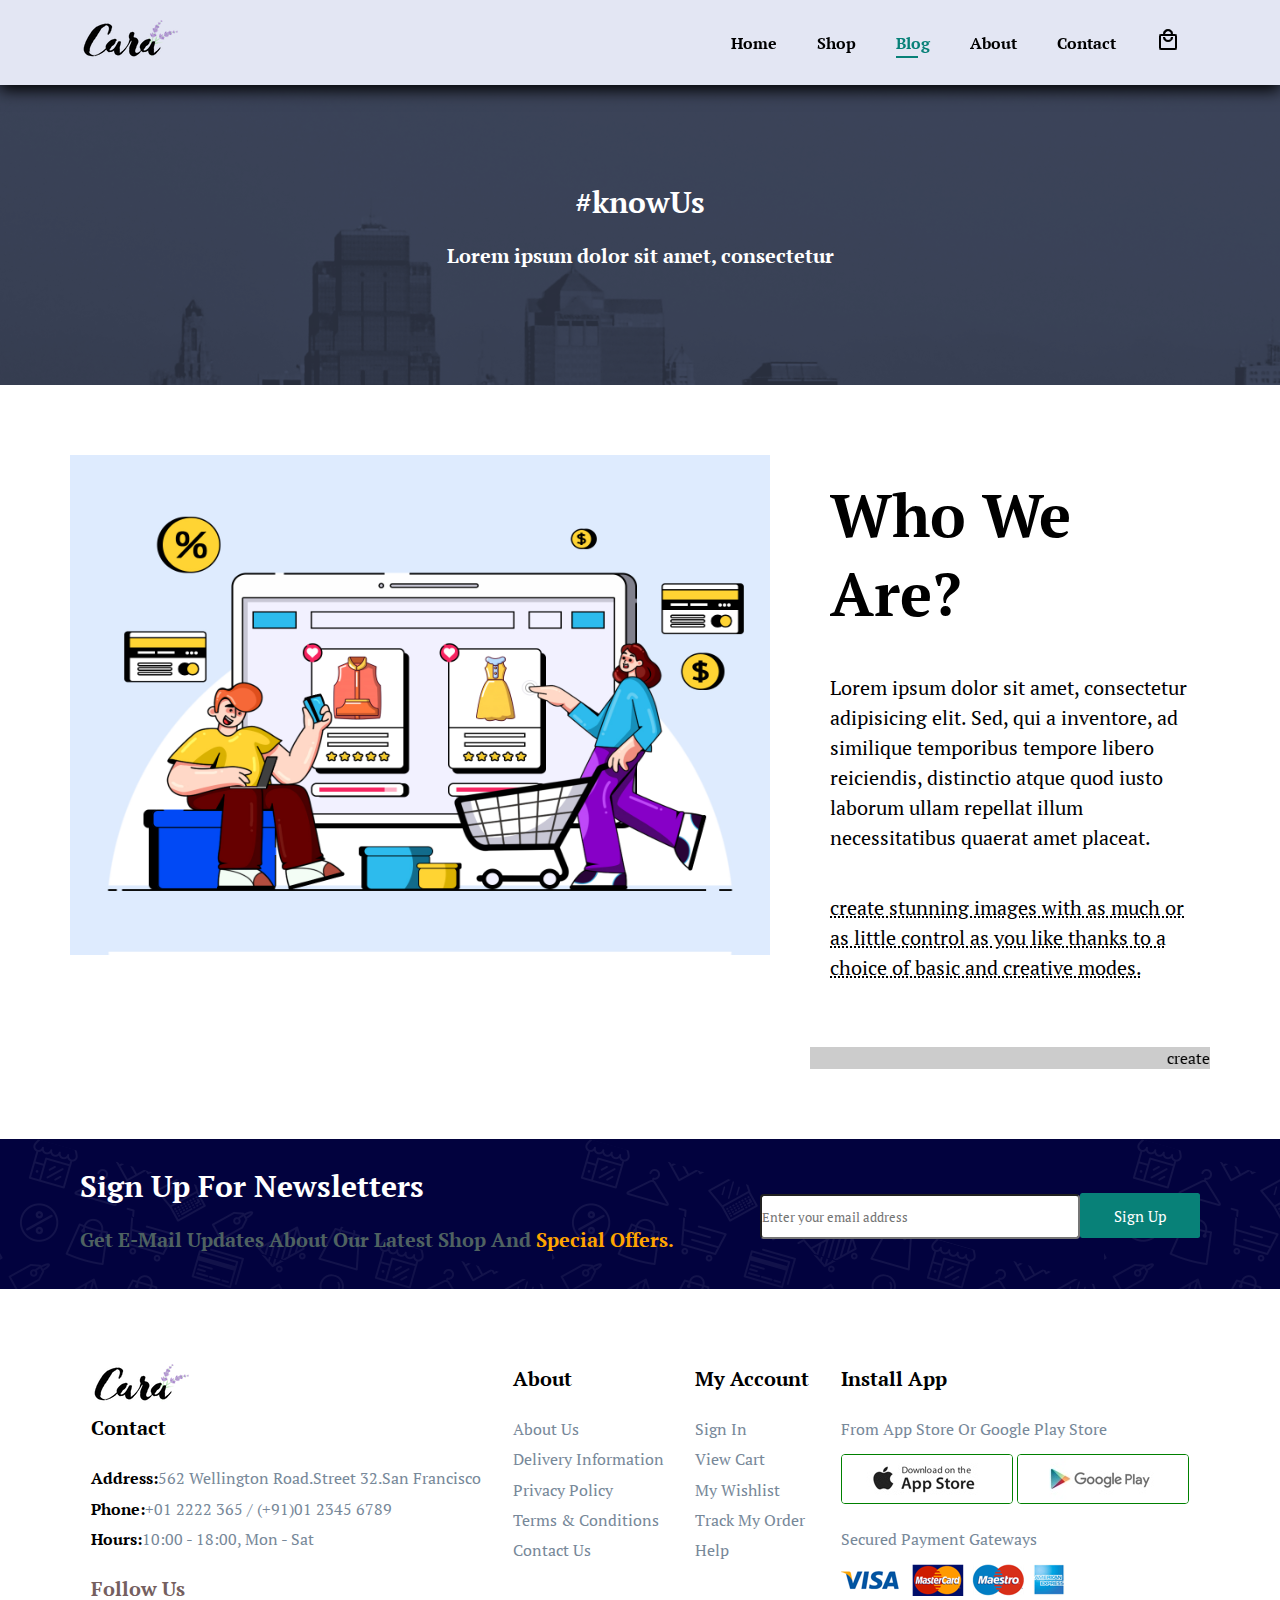
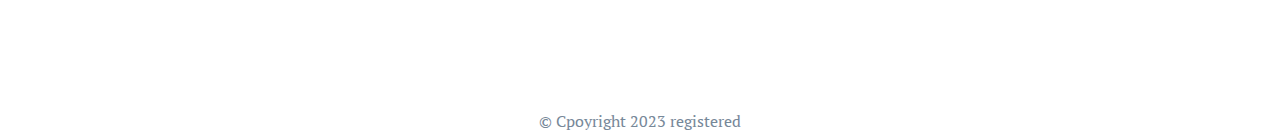
==== about.html @ 51638f8a "About page" ====
<!DOCTYPE html>
<html lang="en">
  <head>
    <meta charset="UTF-8" />
    <meta name="viewport" content="width=device-width, initial-scale=1.0" />
    <title>Shopify app</title>
  </head>
  <link rel="stylesheet" href="style.css" />
  <link
    rel="stylesheet"
    href="https://fonts.googleapis.com/css2?family=Material+Symbols+Outlined:opsz,wght,FILL,GRAD@20..48,100..700,0..1,-50..200"
  />
  <link
    rel="stylesheet"
    href="https://cdnjs.cloudflare.com/ajax/libs/font-awesome/6.5.1/css/all.min.css"
    integrity="sha512-DTOQO9RWCH3ppGqcWaEA1BIZOC6xxalwEsw9c2QQeAIftl+Vegovlnee1c9QX4TctnWMn13TZye+giMm8e2LwA=="
    crossorigin="anonymous"
    referrerpolicy="no-referrer"
  />
  <body class="">
    <section id="header">
      <a href="#"><img src="img/logo.png" alt="" class="logo" /></a>
      <div>
        <ul id="navbar">
          <li><a href="index.html">Home</a></li>
          <li><a href="shop.html">Shop</a></li>
          <li><a class="active" href="blog.html">Blog</a></li>
          <li><a href="about.html">About</a></li>
          <li><a href="contact.html">Contact</a></li>
          <li>
            <img
              src="img/local_mall_FILL0_wght400_GRAD0_opsz24.png"
              alt=""
              class="bag"
            />
          </li>
        </ul>
      </div>
      <div class="cartTab">
        <h1>Shopping Cart</h1>
        <div class="listCart">
          <div class="item">
            <div class="image">
              <img src="img/products/f1.jpg" alt="" />
            </div>
            <div class="name">Name</div>
            <div class="totalPrice">$200</div>
            <div class="quantity">
              <span class="minus"><</span>
              <span>1</span>
              <span class="plus">></span>
            </div>
          </div>
        </div>
        <div class="btn">
          <button class="close">close</button>
          <button class="checkOut">check out</button>
        </div>
      </div>
    </section>

    <section id="about-banner-1">
      <h3 id="about-banner-heading">#knowUs</h3>
      <h4 id="about-banner-tagline">Lorem ipsum dolor sit amet, consectetur</h4>
    </section>

    <section id="about-center">
        <div id="left-center">
            <img src="img/about/a6.jpg" alt="">
        </div>
        <div id="right-center">
            <h1>who we are?</h1>
            <span>Lorem ipsum dolor sit amet, consectetur adipisicing elit. Sed, qui a inventore, ad similique temporibus tempore libero reiciendis, distinctio atque quod iusto laborum ullam repellat illum necessitatibus quaerat amet placeat.</span>
            <abbr title="">create stunning images with as much or as little control as you like thanks to a choice of basic and creative modes.</abbr>

            <br><br>

            <marquee bgcolor="#ccc" loop="-1" scrollamount="5" width="100%">create stunning images with as much or as little control as you like thanks to a choice of basic and creative modes.</marquee>  
        </div>
    </section>

    <section id="newsletter">
      <h3>sign up for newsletters</h3>
      <h4>
        get e-mail updates about our latest shop and
        <span>special offers.</span>
      </h4>
      <form action="#" class="email">
        <input
          type="text"
          placeholder="Enter your email address"
          name="search"
        /><button class="signup">sign up</button>
      </form>
    </section>

    <section id="more-information">
      <div id="section-1">
        <img src="img/logo.png" alt="" class="logo" />
        <h3 class="contact">contact</h3>
        <div class="more-info1">
          <p>
            <span>address:</span>562 Wellington Road.Street 32.San Francisco
          </p>
          <p><span>Phone:</span>+01 2222 365 / (+91)01 2345 6789</p>
          <p><span>Hours:</span>10:00 - 18:00, Mon - Sat</p>
        </div>
        <h4>follow us</h4>
        <i class="fa-brands fa-facebook"></i>
        <i class="fa-brands fa-x-twitter"></i>
        <i class="fa-brands fa-instagram"></i>
        <i class="fa-brands fa-pinterest"></i>
        <i class="fa-brands fa-youtube"></i>
      </div>
      <div id="section-2">
        <h3 class="about">About</h3>
        <p>about us</p>
        <p>delivery information</p>
        <p>privacy policy</p>
        <p>terms & conditions</p>
        <p>contact us</p>
      </div>
      <div id="section-3">
        <h3 class="my-account">my account</h3>
        <p>sign in</p>
        <p>view cart</p>
        <p>my wishlist</p>
        <p>track my order</p>
        <p>help</p>
      </div>
      <div id="section-4">
        <h3 class="install-app">install app</h3>
        <p>from app store or google play store</p>
        <img src="img/pay/app.jpg" alt="" class="app-store" />
        <img src="img/pay/play.jpg" alt="" class="google-store" />
        <p>secured payment gateways</p>
        <img src="img/pay/pay.png" alt="" class="payments" />
      </div>
    </section>

    <section id="footer">
      <p>© Cpoyright 2023 registered</p>
    </section>
  </body>
  <script src="script.js"></script>
</html>
---- style.css ----
@import url('https://fonts.googleapis.com/css2?family=PT+Serif:ital@1&display=swap');

* {
    margin:0;
    padding:0;
    box-sizing:border-box;
    font-family: 'PT Serif', serif;
}

#header {
    display:flex;
    align-items:Center;
    justify-content:space-between;
    padding:20px 80px;
    background:#E3E6F3;
    box-shadow:0 5px 15px rgba(0,0,0,1);
    z-index:999;
    position:sticky;
    top:0;
    left:0;
}

#navbar {
    display:flex;
    align-items:center;
    justify-content:center;
}

#navbar li {
    list-style:none;
    padding:0px 20px;
    position:relative;
    cursor:pointer;
}

#navbar li a {
    text-decoration:none;
    font-size:16px;
    font-weight:600;
    color:black;
    transition:0.3s ease;
}

#navbar li a:hover,
#navbar li a.active {
    /* text-decoration:underline; */
    color:#088178;
}

/* #navbar li a:hover::after, */
#navbar li a.active::after,
#navbar li a:hover::after {
    content:"";
    width:30%;
    height:2px;
    background:#088178;
    bottom:-4px;
    left:20px;
    position:absolute;
}

h1 {
    color:#088178;
    font-size:70px;
    font-weight:bold;
    text-transform:uppercase;
}

h2 {
    font-size:70px;
    font-weight:bold;
}

h3 {
    font-size:30px;
}

h4 {
    color:rgb(117, 95, 95);
    font-size:20px;
}

#hero {
    background-image:url("img/hero4.png");
    background-size:cover;
    width:100%;
    height:90vh;
    position:top 25% right 0;
    padding:0 80px;
    display:flex;
    align-items:flex-start;
    justify-content:center;
    flex-direction:column;

}

#hero-btn {
    background-image:url("img/button.png");
    background-size:cover;
    background-color:transparent;
    border:none;
    height:50px;
    width:230px;
    /* cursor:pointer; */
    color:#088178;
}

#hero-btn:hover {
    cursor:pointer;
    font-weight:bold;
}

#feature {
    display:flex;
    align-items:center;
    justify-content:space-around;
}

#feature .fe-box {
    width:180px;
    padding:25px 15px;
    text-align:center;
    border:2px solid #cce7d0;
    box-shadow:10px 10px 54px rgba(70,62,221,0.1);
    margin:25px 25px;
}


#feature .fe-box p {
    padding:9px 8px 6px 8px;
    line-height:1;
    border-radius:4px;
    color:#088178;
    background-color:rgb(254, 182, 194);
}

#feature .fe-box:hover {
    box-shadow: 20px 20px 34px rgba(0,0,0,0.3);
}

#feature .fe-box img {
    width:100%;
    margin-bottom:10px;
}

.fe-pro, .sum-coll {
    text-align:center;
}

.pro-container img {
    height:240px;
    width:240px;
    border-radius:8px;
    /* margin-top:20px; */
}

.pro-container {
    height:400px;
    width:300px;
    border:2px solid black;
    display:flex;
    flex-direction:column;
    align-items:center;
    justify-content:center;
    background-color: #088178;
    border-radius:20px;
    margin:20px;
    position:relative;
}

.des {
    display:flex;
    flex-direction:column;
    margin-right:50px;
}
.des span{
    color:lightslategrey;
    padding:3px;
}

.des p {
    font-weight:bold;
    padding:3px;
}

.des .star i {
    font-size:20px;
    color:rgb(243, 181, 25);
    padding:3px;
}

.star {
    display:flex;
    align-items:flex-start;    
}

#featuredproducts .cart {
    background-color: aqua;
    height:40px;
    width:40px;
    border-radius:25px;
    position:relative;
    left:195px;
    bottom:50px;
}

#featuredproducts .cart img{
    width:20px;
    height:20px;
    color:#088178;
    position:absolute;
    left:10px;
    top:10px;
}

.container {
    display:flex;
    justify-content:space-around;
    flex-wrap:wrap;
}

#banner {
    background-image: url(img/banner/b2.jpg);
    color:white;
    display:flex;
    flex-direction:column;
    align-items:center;
    justify-content:center;
    height:250px;
    margin: 20px 0px;
    font-size: 50px;
}

#banner h4 {
    color:white;
    font-size:50px;
}

#banner span {
    color:Red;
}

#explore-more {
    height:55px;
    width:200px;
    margin:10px;
    border-radius:10px;
}

#explore-more:hover {
    border-radius:10px;
    background-color:#088178;
    cursor:pointer;
    text-decoration:underline;
    font-weight:bold;
    color:white;
}

#sm-banner {
    display:flex;
    flex-direction:row;
    align-items:center;
    justify-content:space-around;
    margin:50px 0px;
    width:1500px;
    /* border:2px solid red; */
}

.banner-box {
    background-image:url(img/banner/b17.jpg);
    height:350px;
    width:600px;
    display:flex;
    flex-direction:column;
    align-items:flex-start;
    justify-content:center;
    color:white;
    background-size: cover;
    background-position:center;
}

.banner-box2 {
    background-image:url(img/banner/b10.jpg);
}

.banner-box h4 {
    color:white;
    margin:5px 20px;
    /* border:2px solid red; */
}

.banner-box p {
    font-size:40px;
    font-weight:bold;
    margin:0px 20px;
    /* border:2px solid red; */
}

.banner-box span {
    margin:10px 20px;
}

.banner-box .white {
    height:50px;
    width:150px;
    margin:5px 20px;
    color:white;
    background-color:transparent;
    border:1px solid white;
    font-weight:bold;
    font-size:20px;
}

#sm-banner .banner-box:hover button {
    background:#088178;
    border:1px solid #088178;
    cursor:pointer;
}

#new-banner {
    display:flex;
    flex-direction:row;
    align-items:center;
    justify-content:center;
    width:1500px;
    margin-bottom:50px;
}

#new-banner h2 {
    color:white;
    text-transform:uppercase;
    font-size:30px;
    font-weight:bold;
    margin-left:20px;
}

#new-banner h3 {
    color:red;
    text-transform:capitalize;
    font-size:20px;
    margin-left:20px;
}

.banner-1 {
    background-image: url(img/banner/b7.jpg);
    margin:0px 26px;
    background-size: cover;
    background-position:center;
    height:250px;
    width:400px;
    display:flex;
    flex-direction:column;
    align-items:flex-start;
    justify-content:center;
}

.banner-2 {
    background-image:url(img/banner/b4.jpg);
    margin:0px 26px;
    background-size: cover;
    background-position:center;
    height:250px;
    width:450px;
    display:flex;
    flex-direction:column;
    align-items:flex-start;
    justify-content:center;
}
.banner-3 {
    background-image:url(img/banner/b18.jpg);
    margin:0px 26px;
    background-size: cover;
    background-position:center;
    height:250px;
    width:400px;
    display:flex;
    flex-direction:column;
    align-items:flex-start;
    justify-content:center;
}

#newsletter {
    text-transform:capitalize;
    background-image:url(img/banner/b14.png);
    height:150px;
    background-color:rgb(2, 2, 62);
    margin-bottom:40px;
    display:flex;
    flex-direction:column;
    align-items:flex-start;
    justify-content:center;
    position:relative;
}

#newsletter h3 {
    color:white;
    margin-bottom:20px;
    margin-left:80px;
}

#newsletter h4 {
    color:rgb(79, 98, 97);
    margin-bottom:10px;
    margin-left:80px;
}

#newsletter span {
    color:orange;
}

.email input {
    width:320px;
    height:45px;
    border-radius:4px;
}

.email .signup {
    width:120px;
    height:45px;
    color:white;
    background-color:#088178;
    border:none;
    border-radius:2.5px;
    font-size:15px;
    text-transform:capitalize;
}

.email .signup:hover {
    cursor:pointer;
}

.email {
    position:absolute;
    right:80px;
    bottom:50px;
    border-radius:10px;
}

#more-information {
    margin:75px;
    text-transform:capitalize;
    display:flex;
    justify-content:space-around;
    line-height:0.8cm;
}

#more-information i {
    margin:5px;
}

#more-information h3 {
    margin-bottom:20px;
    font-size:20px;
}

#more-information span {
    color:black;
    font-weight: bold;
}

#more-information p {
    color:lightslategrey;
}

#section-4 p {
    margin-bottom:10px;
}

#section-4 .app-store, .google-store {
    margin-bottom:10px;
    border:1px solid green;
    cursor:pointer;
    border-radius:4px;
}


.more-info1 {
    margin-top:20px;
    margin-bottom:20px;
}

#footer {
    text-align:center;
    color:lightslategrey;
    margin:0;
}

.cartTab {
    text-transform:uppercase;
    position:fixed;
    top:0;
    right:0;
    bottom:0;
    inset:0 0 bottom left;
    display:grid;
    grid-template-rows:70px 1fr 70px;
    background-color:rgb(44, 40, 40);
    width:400px;
    inset:0 -400px 0 auto;
    transition:0.5s;
}

body.showCart .cartTab {
    inset : 0 0 0 auto;
    transform: translateX(0px);
}

.cartTab h1{
    font-size:25px;
    font-weight:bold;
}

.cartTab .btn{
    cursor:pointer;
    display:grid;
    grid-template-columns:repeat(2, 1fr);
}

.cartTab .btn button {
    background-color:#E8BC0E;
    border:none;
    cursor:pointer;
    font-weight:500;
}

.cartTab .btn .close {
    background-color:#eee;
}

.cartTab .listCart .item img {
    width:100%;
} 

.cartTab .listCart .item {
    display:grid;
    grid-template-columns: 70px 150px 60px 1fr;
    color:white;
    text-align:center;
    align-items:center;
}

.listCart .quantity span {
    display:inline-block;
    width:25px;
    height:25px;
    background-color:#eee;
    color:#555;
    border-radius:50%;
    cursor:pointer;
}
.listCart .quantity span:nth-child(2) {
    background-color:transparent;
    color:#eee;
}

.listCart .item:nth-child(even) {
    background-color:rgb(37, 32, 32);
}

.listCart .item:nth-child(odd) {
    background-color:black;
}

/************************** Shop Page **************************/
#shoppingPage-header {
    background:url(img/banner/b1.jpg);
    color:white;
    width:100%;
    height:300px;
    display:flex;
    align-items:Center;
    justify-content:center;
    flex-direction:column;
}

#pagination {
    display:flex;
    align-items:Center;
    justify-content:center;
    font-size:25px;
    gap:10px;
}

.paging {
    display:flex;
    align-items:Center;
    justify-content:center;
    background-color:#088178;
    width:50px;
    height:50px;
    text-decoration:none;
    color:white;
    border-radius:5px;
}

/**************************Single Product ************************/
#productdetails {
    display:flex;
    /* border:2px solid red; */
    margin:60px;
    height:600px;
    align-items:center;
    justify-content:center;
}

#mainImage img{
    height:500px;
    width:500px;
    border-radius:7px;
}

#subImage {
    display:flex;
    align-items:Center;
    justify-content:space-around;
}

#subImage img {
    height:80px;
    width:80px;
    border-radius:7px;
}

#sec-2 {
    text-transform:capitalize;
    color:black;
    margin:40px;
}

#sec-2 h4 {
    margin-bottom:30px;
    color:black;
}

#sec-2 h3 {
    margin-bottom:35px;
    /* border:2px solid green; */
    font-weight:lighter;
}

#shape-size {
    height:30px;
    width:100px;
    margin-bottom:20px;
}

#no-of-pieces {
    width:40px;
    height:40px;
    margin-bottom:20px;
    border-radius:2.5px;
    border:1px solid black;
}

#shop-out {
    display:flex;
    gap:10px;
}

#shop-out button{
    
    height:40px;
    width:100px;
    display:flex;
    align-items:center;
    justify-content:center;
    background-color:#088178;
    border:none;
    color:white;
    border-radius:2.5px;
}

#sec-2 #description {
    width:500px;
    /* border:2px solid rebeccapurple; */
}

#sec-2 span {
    line-height:30px;
}

/*****************************Blog******************************/
#blog-banner-1 {
    color:white;
    background-image:url(img/banner/b19.jpg);
    display:flex;
    align-items:center;
    justify-content:center;
    flex-direction:column;
    width:100%;
    height:300px;
    margin-bottom:40px;
    text-transform:capitalize;
}

#blog-banner-1 h3 {
    font-weight:bold;
    font-size:30px;
    margin-bottom:15px;
}

#blog-banner-1 h4 {
    font-weight:lighter;
    color:white;
}

#blog {
    padding: 150px 150px 0 150px;
    text-transform:capitalize;
    object-fit: fill;
}

#blog .blog-box {
    display:flex;
    align-items:center;
    width:100%;
    position:relative;
    padding-bottom:90px;
}

#blog .blog-img {
    width:50%;
    margin-right:40px;
}

#blog img {
    width: 100%; 
    height:300px;
    object-fit:cover;
}

#blog .blog-details {
    width: 50%; 
}

#blog .blog-details a {
    text-decoration:none;
    font-size:11px;
    color:#000;
    font-weight:700;
    position:relative;
    transition:0.3s;
}

#blog .blog-details a::after {
    content:"";
    width:50px;
    height:1px;
    background-color:black;
    position:absolute;
    top:4px;
    right:-60px;
}

#blog .blog-details a:hover {
    color:#088178;
}

#blog .blog-details a:hover::after {
    background-color:#088178;
}

#blog .blog-box h1 {
    position:absolute;
    top:-60px;
    left:0;
    font-size:70px;
    font-weight:700;
    color:#c9cbce;
    z-index:-9;
}

/****************************About Section**************************/
#about-banner-1 {
    background-image:url(img/about/banner.png);
    display:flex;
    align-items:center;
    justify-content:center;
    height:300px;
    flex-direction:column;
    color:white;
}

#about-banner-tagline {
    color:white;
    margin:20px;
}

#about-center {
    /* border:2px solid red; */
    display:flex;
    margin:50px;
}

#left-center {
    margin:20px;
}

#left-center img {
    width:700px;
    height:500px;
}

#right-center {
    margin:20px;
    display:flex;
    flex-direction:column;
    align-items: flex-start;
    justify-content:flex-start;
}

#right-center h1 {
    color:black;
    margin:20px;
    font-size:60px;
    text-transform:capitalize;
}

#right-center span, abbr{
    margin:20px;
    line-height:30px;
    font-size:20px;
}
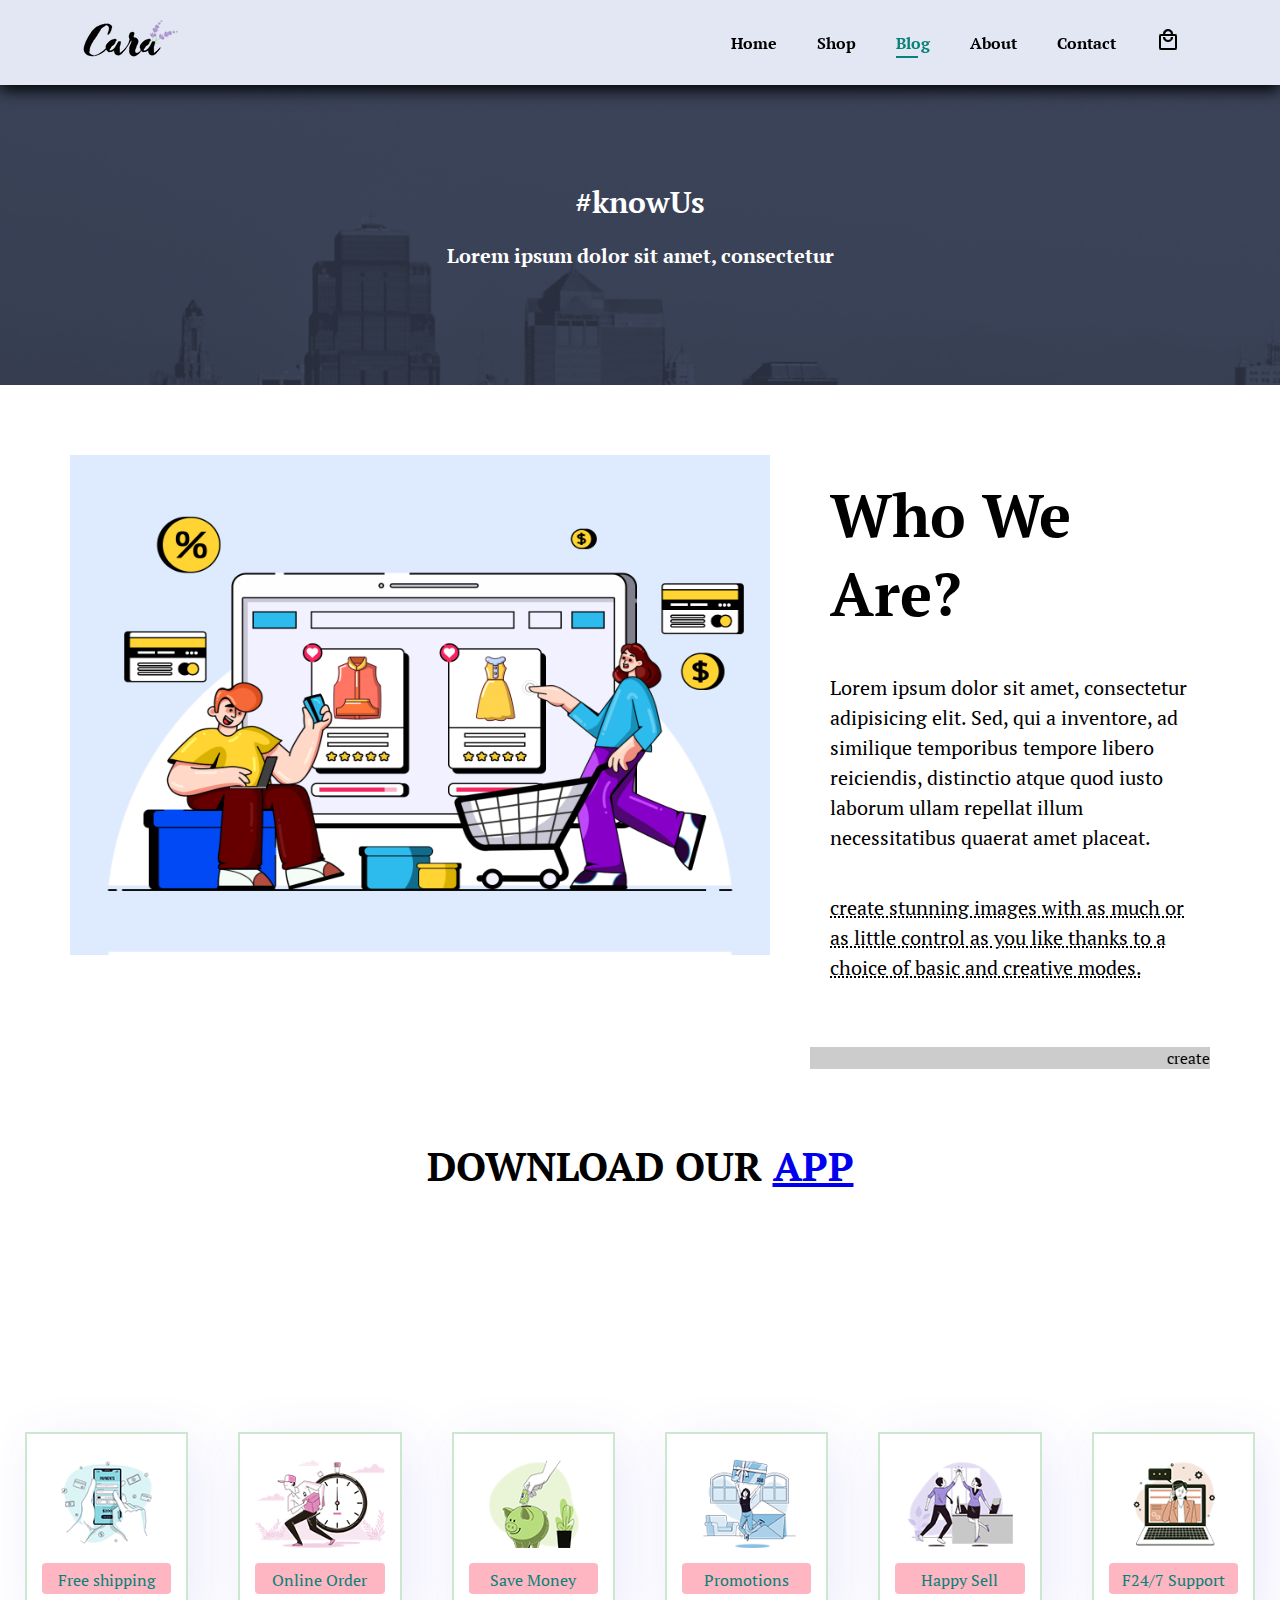
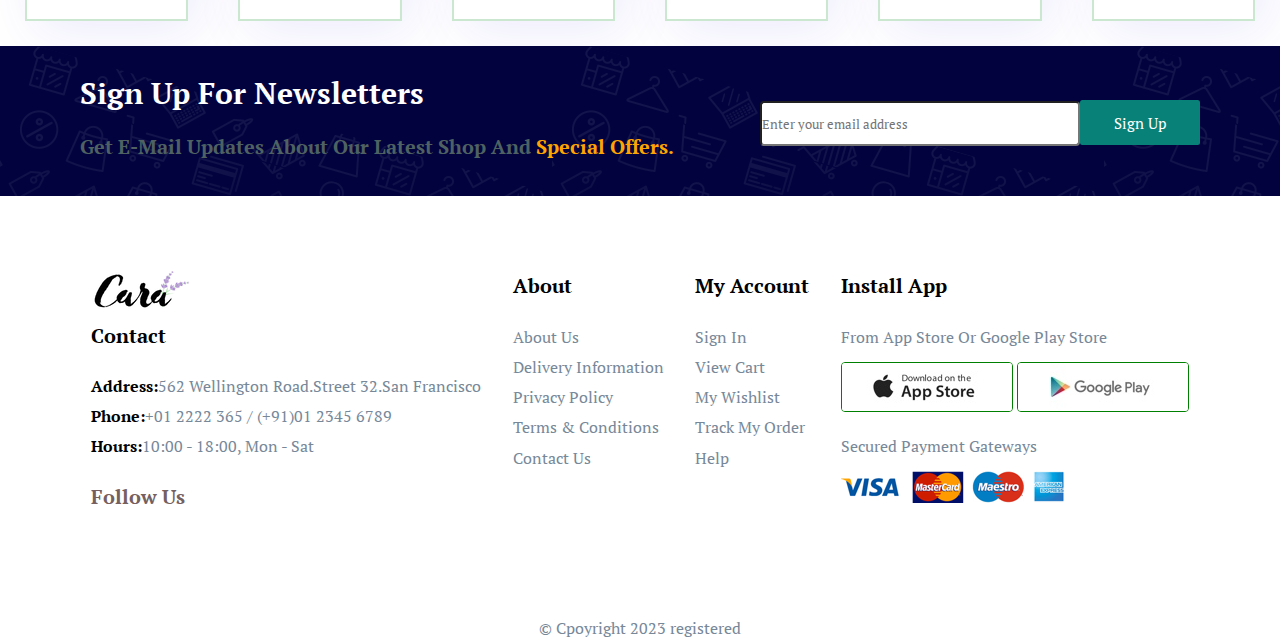
==== commit 7d63823b: "About Page" ====
--- a/about.html
+++ b/about.html
@@ -79,6 +79,40 @@
         </div>
     </section>
 
+    <section id="about-app">
+      <h1>download our <a href="#">app</a></h1>
+      <div class="video">
+        <video autoplay muted loop src="img/about/1.mp4"></video>
+      </div>
+    </section>
+
+    <section id="feature">
+      <div class="fe-box">
+        <img src="img/features/f1.png" alt="" />
+        <p>Free shipping</p>
+      </div>
+      <div class="fe-box">
+        <img src="img/features/f2.png" alt="" />
+        <p>Online Order</p>
+      </div>
+      <div class="fe-box">
+        <img src="img/features/f3.png" alt="" />
+        <p>Save Money</p>
+      </div>
+      <div class="fe-box">
+        <img src="img/features/f4.png" alt="" />
+        <p>Promotions</p>
+      </div>
+      <div class="fe-box">
+        <img src="img/features/f5.png" alt="" />
+        <p>Happy Sell</p>
+      </div>
+      <div class="fe-box">
+        <img src="img/features/f6.png" alt="" />
+        <p>F24/7 Support</p>
+      </div>
+    </section>
+
     <section id="newsletter">
       <h3>sign up for newsletters</h3>
       <h4>
--- a/style.css
+++ b/style.css
@@ -820,4 +820,28 @@
     margin:20px;
     line-height:30px;
     font-size:20px;
+}
+
+#about-app {
+    color:black;
+    text-transform:capitalize;
+}
+
+#about-app h1 {
+    text-align:center;
+    color:black;
+    font-size:40px;
+}
+
+#about-app .video {
+    /* border:2px solid red; */
+    width:70%;
+    height:100%;
+    margin:30px auto 30px;
+}
+
+#about-app .video video {
+    width:100%;
+    height:100%;
+    border-radius:20px;
 }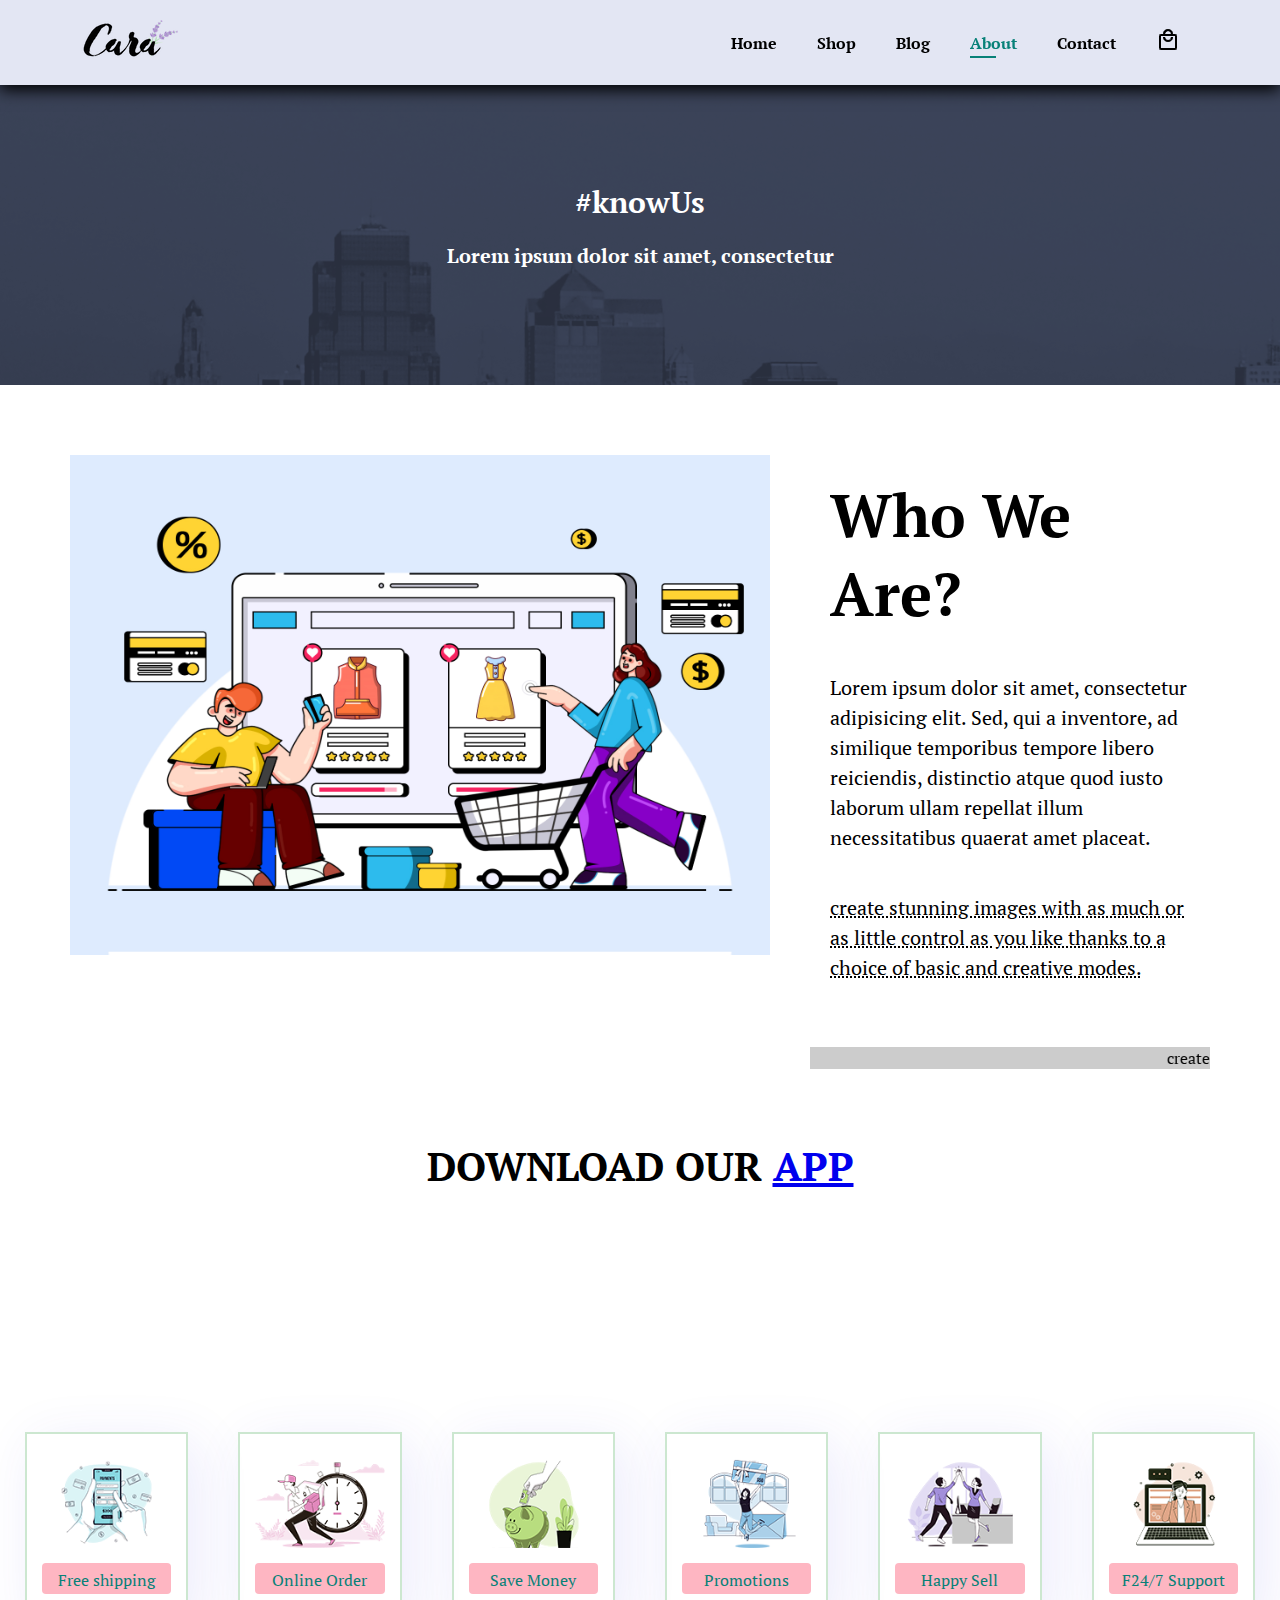
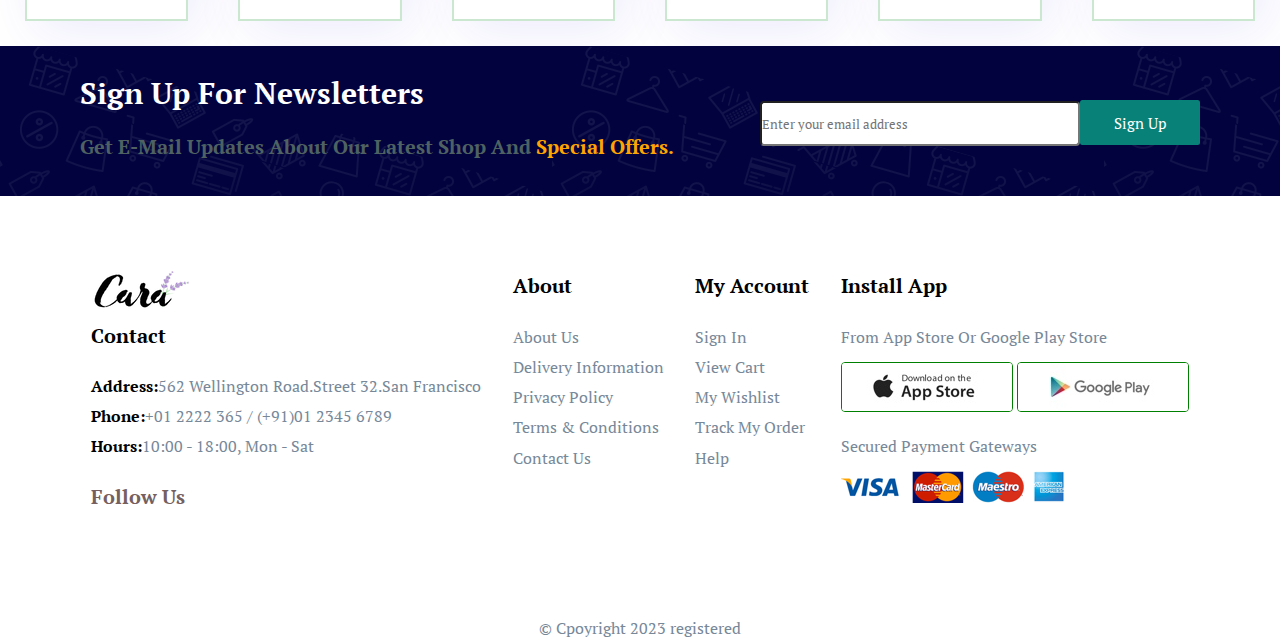
==== commit 3bd2c6ba: "Final Page done" ====
--- a/about.html
+++ b/about.html
@@ -24,15 +24,17 @@
         <ul id="navbar">
           <li><a href="index.html">Home</a></li>
           <li><a href="shop.html">Shop</a></li>
-          <li><a class="active" href="blog.html">Blog</a></li>
-          <li><a href="about.html">About</a></li>
+          <li><a href="blog.html">Blog</a></li>
+          <li><a class="active" href="about.html">About</a></li>
           <li><a href="contact.html">Contact</a></li>
           <li>
-            <img
-              src="img/local_mall_FILL0_wght400_GRAD0_opsz24.png"
-              alt=""
-              class="bag"
-            />
+            <a href="cart.html">
+              <img
+                src="img/local_mall_FILL0_wght400_GRAD0_opsz24.png"
+                alt=""
+                class="bag"
+              />
+            </a>
           </li>
         </ul>
       </div>
@@ -65,18 +67,29 @@
     </section>
 
     <section id="about-center">
-        <div id="left-center">
-            <img src="img/about/a6.jpg" alt="">
-        </div>
-        <div id="right-center">
-            <h1>who we are?</h1>
-            <span>Lorem ipsum dolor sit amet, consectetur adipisicing elit. Sed, qui a inventore, ad similique temporibus tempore libero reiciendis, distinctio atque quod iusto laborum ullam repellat illum necessitatibus quaerat amet placeat.</span>
-            <abbr title="">create stunning images with as much or as little control as you like thanks to a choice of basic and creative modes.</abbr>
+      <div id="left-center">
+        <img src="img/about/a6.jpg" alt="" />
+      </div>
+      <div id="right-center">
+        <h1>who we are?</h1>
+        <span
+          >Lorem ipsum dolor sit amet, consectetur adipisicing elit. Sed, qui a
+          inventore, ad similique temporibus tempore libero reiciendis,
+          distinctio atque quod iusto laborum ullam repellat illum
+          necessitatibus quaerat amet placeat.</span
+        >
+        <abbr title=""
+          >create stunning images with as much or as little control as you like
+          thanks to a choice of basic and creative modes.</abbr
+        >
 
-            <br><br>
+        <br /><br />
 
-            <marquee bgcolor="#ccc" loop="-1" scrollamount="5" width="100%">create stunning images with as much or as little control as you like thanks to a choice of basic and creative modes.</marquee>  
-        </div>
+        <marquee bgcolor="#ccc" loop="-1" scrollamount="5" width="100%"
+          >create stunning images with as much or as little control as you like
+          thanks to a choice of basic and creative modes.</marquee
+        >
+      </div>
     </section>
 
     <section id="about-app">
--- a/style.css
+++ b/style.css
@@ -844,4 +844,238 @@
     width:100%;
     height:100%;
     border-radius:20px;
+}
+
+/****************************Contact Page*****************************/
+#contact-banner-1 {
+    background-image:url(img/about/banner.png);
+    display:flex;
+    align-items:center;
+    justify-content:center;
+    width:100%;
+    flex-direction:column;
+    height:300px;
+    color:white;
+    
+}
+
+#contact-details {
+    display:flex;
+    align-items:center;
+    justify-content:center;
+    text-transform:capitalize;
+    margin:50px;
+    list-style:none;
+}
+
+#details {
+    margin:60px auto;
+    height:400px;
+    width:100%;
+    display:flex;
+    flex-direction:column;
+    align-items:flex-start;
+    justify-content:center;
+}
+
+#contact-details span,
+#form-details form span{
+    color:darkgrey;
+}
+
+#contact-details h2, 
+#form-details form h2{
+    font-size:30px;
+    margin-top:20px;
+    margin-bottom:20px;
+}
+
+
+#contact-details h3 {
+    font-size:20px;
+    margin-bottom:20px;
+}
+
+#details div li {
+    display:flex;
+    gap:20px;
+    color:#5e615e;
+    margin-bottom:10px;
+}
+
+#form-details {
+    display:flex;
+    /* border:2px solid red; */
+    margin:40px;
+}
+
+#form-details form {
+    width:65%;
+    display:flex;
+    flex-direction:column;
+    align-items:flex-start;
+    /* border:2px solid green; */
+}
+
+#form-details form input,
+#form-details form textarea {
+    width:100%;
+    padding:12px 15px;
+    outline:none;
+    margin-bottom:20px;
+    border:1px solid #e1e1e1;
+}
+
+#form-details form button {
+    background-color:#088178;
+    width:120px;
+    height:40px;
+    border:none;
+    color:white;
+    font-size:15px;
+}
+
+#form-details form button:hover {
+    border-radius:5px;
+    cursor:pointer;
+    font-weight:bold;
+}
+.people {
+    line-height:30px;
+}
+
+.people div {
+    display:flex;
+    gap:20px;
+    /* border:2px solid yellow; */
+    margin:20px;
+}
+
+.people span {
+    font-weight:bold;
+}
+
+.people img {
+    height:100px;
+    width:100px
+}
+
+/******************************Cart Page***************************/
+#cart table {
+    width:100%;
+    border-collapse:collapse;
+    table-layout:fixed;
+    white-space:nowrap;
+}
+
+#cart table img {
+    width:70px;
+}
+
+#cart table td:nth-child(1) {
+    width:100px;
+    text-align:center;
+}
+
+#cart table td:nth-child(2) {
+    width:150px;
+    text-align:center;
+}
+
+#cart table td:nth-child(3) {
+    width:250px;
+    text-align:center;
+}
+
+#cart table td:nth-child(4),
+#cart table td:nth-child(5),
+#cart table td:nth-child(6) {
+    width:150px;
+    text-align:center;
+}
+
+#cart table td:nth-child(5) input {
+    width:70px;
+    padding:10px 5px 10px 15px;
+}
+
+#cart table thead td {
+    font-weight:700;
+    text-transform:uppercase;
+    font-sizE:13px;
+    padding:18px 0;
+}
+
+#cart table tbody tr td {
+    padding-top:15px;
+}
+
+#cart table tbody td {
+    font-size:13px;
+}
+
+#cart table thead {
+    border:1px solid #e2e9e1;
+    border-left:none;
+    border-right:none;
+    /* padding:20px; */
+}
+
+#cart-add {
+    display:flex;
+    width:100%;
+    flex-wrap:wrap;
+    justify-content:space-between;
+}
+
+#coupon {
+    width:50%;
+    margin-bottom:15px;
+}
+
+#coupon h3,
+#subtotal h3 {
+    padding-bottom:15px;
+}
+
+#coupon input {
+    padding:10px 20px;
+    outline:none;
+    width:60%;
+    margin-right:10px;
+    border:1px solid #e2e9e1;
+    /* font-size:30px; */
+}
+
+#coupon button,
+#subtotal button {
+    background-color:#088178;
+    color:#fff;
+    padding:12px 20px;
+    border:none;
+}
+
+#coupon button:hover,
+#subtotal button:hover {
+    border-radius:5px;
+    font-weight:bold;
+}
+#subtotal {
+    width:50%;
+    margin-bottom:30px;
+    border:1px solid #e2e9e1;
+    padding:30px;
+}
+
+#subtotal table {
+    border-collapse:collapse;
+    width:100%;
+    margin-bottom:20px;
+}
+
+#subtotal table td {
+    width:50%;
+    border:1px solid #e2e9e1;
+    padding:10px;
+    font-size:13px;
 }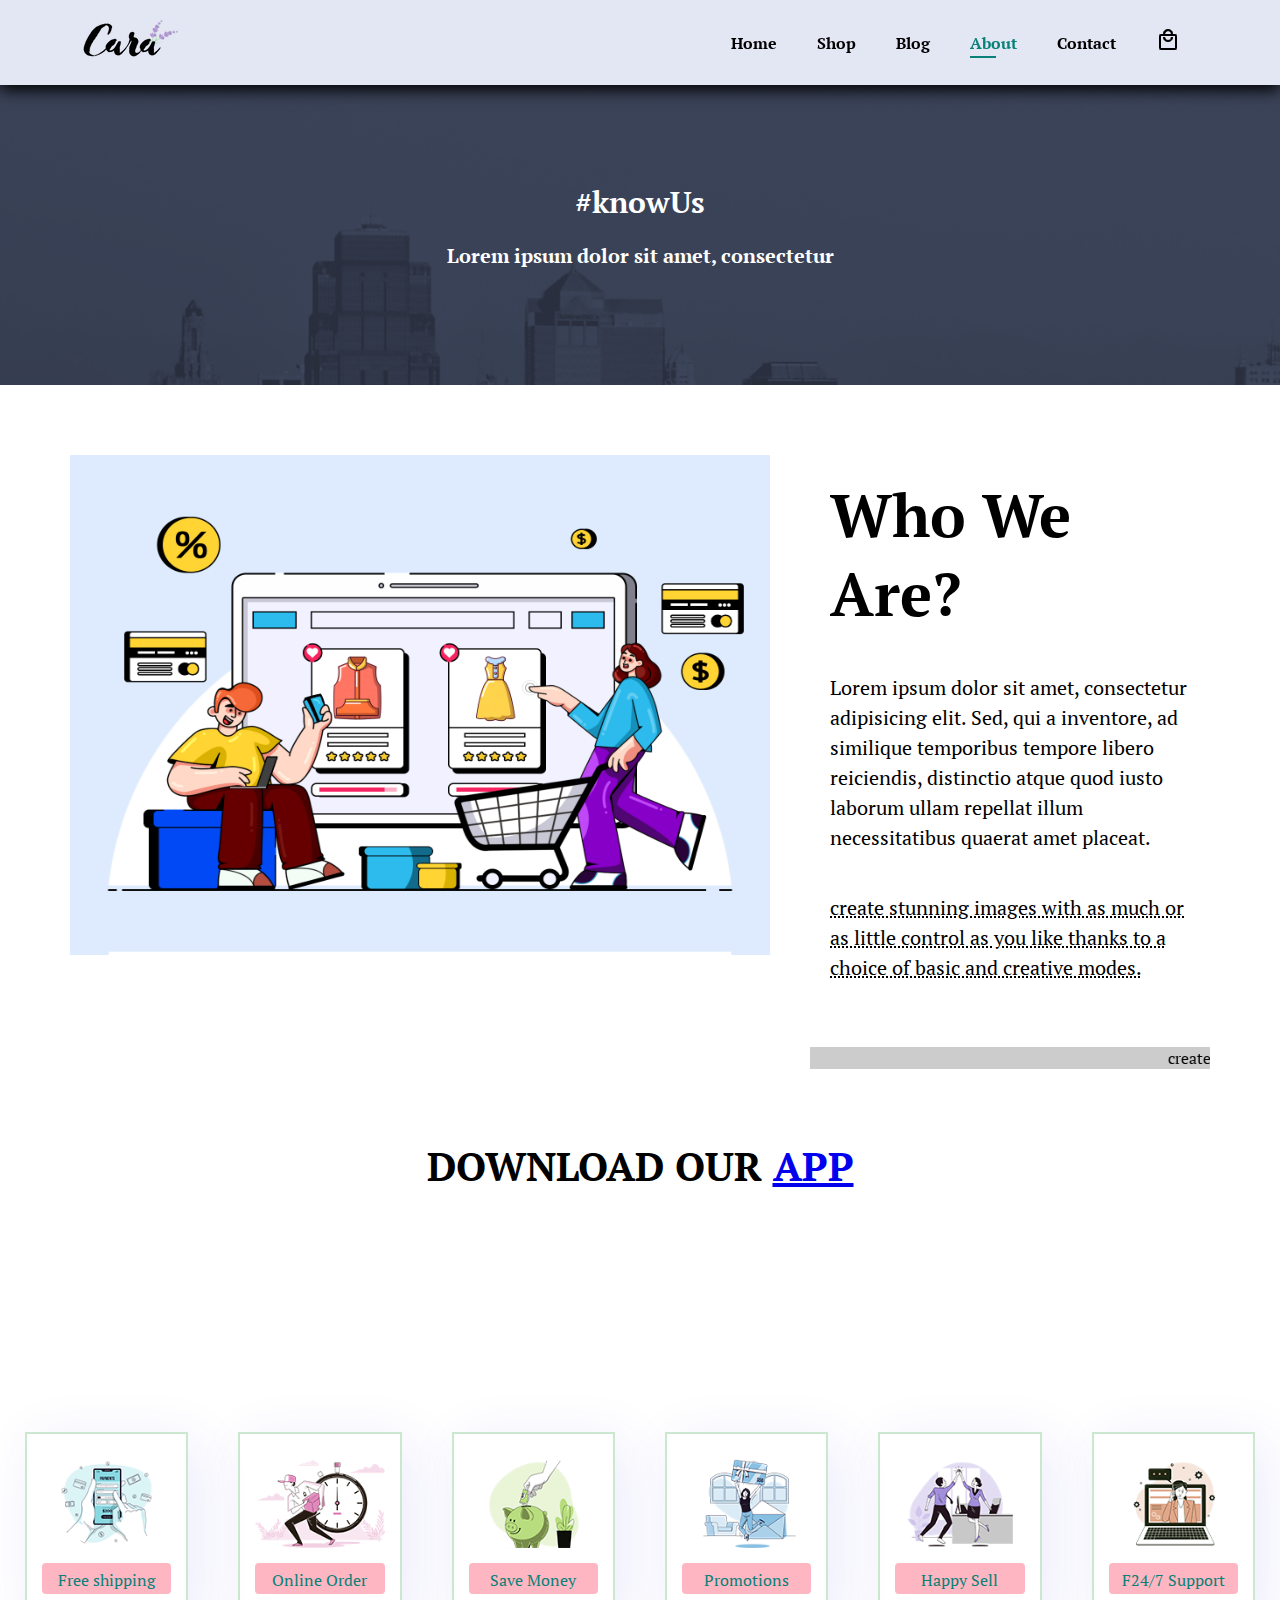
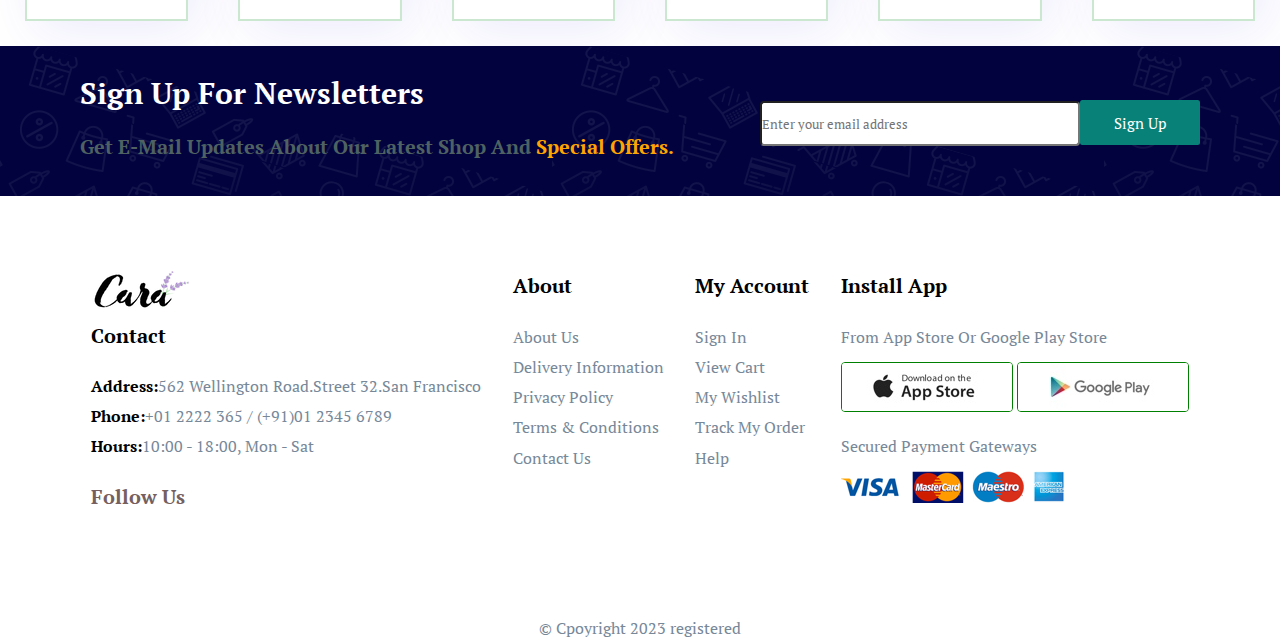
==== commit 9eb7f4e8: "DOM" ====
--- a/about.html
+++ b/about.html
@@ -189,5 +189,7 @@
       <p>© Cpoyright 2023 registered</p>
     </section>
   </body>
-  <script src="script.js"></script>
+  <!-- <script src="products.js"></script>
+  <script src="main.js"></script> -->
+
 </html>
--- a/style.css
+++ b/style.css
@@ -157,6 +157,7 @@
 .pro-container {
     height:400px;
     width:300px;
+    /* flex-direction:row; */
     border:2px solid black;
     display:flex;
     flex-direction:column;
@@ -166,6 +167,7 @@
     border-radius:20px;
     margin:20px;
     position:relative;
+    margin:10px;
 }
 
 .des {
@@ -217,6 +219,7 @@
     display:flex;
     justify-content:space-around;
     flex-wrap:wrap;
+    flex-direction:row;
 }
 
 #banner {
@@ -1044,7 +1047,6 @@
     width:60%;
     margin-right:10px;
     border:1px solid #e2e9e1;
-    /* font-size:30px; */
 }
 
 #coupon button,
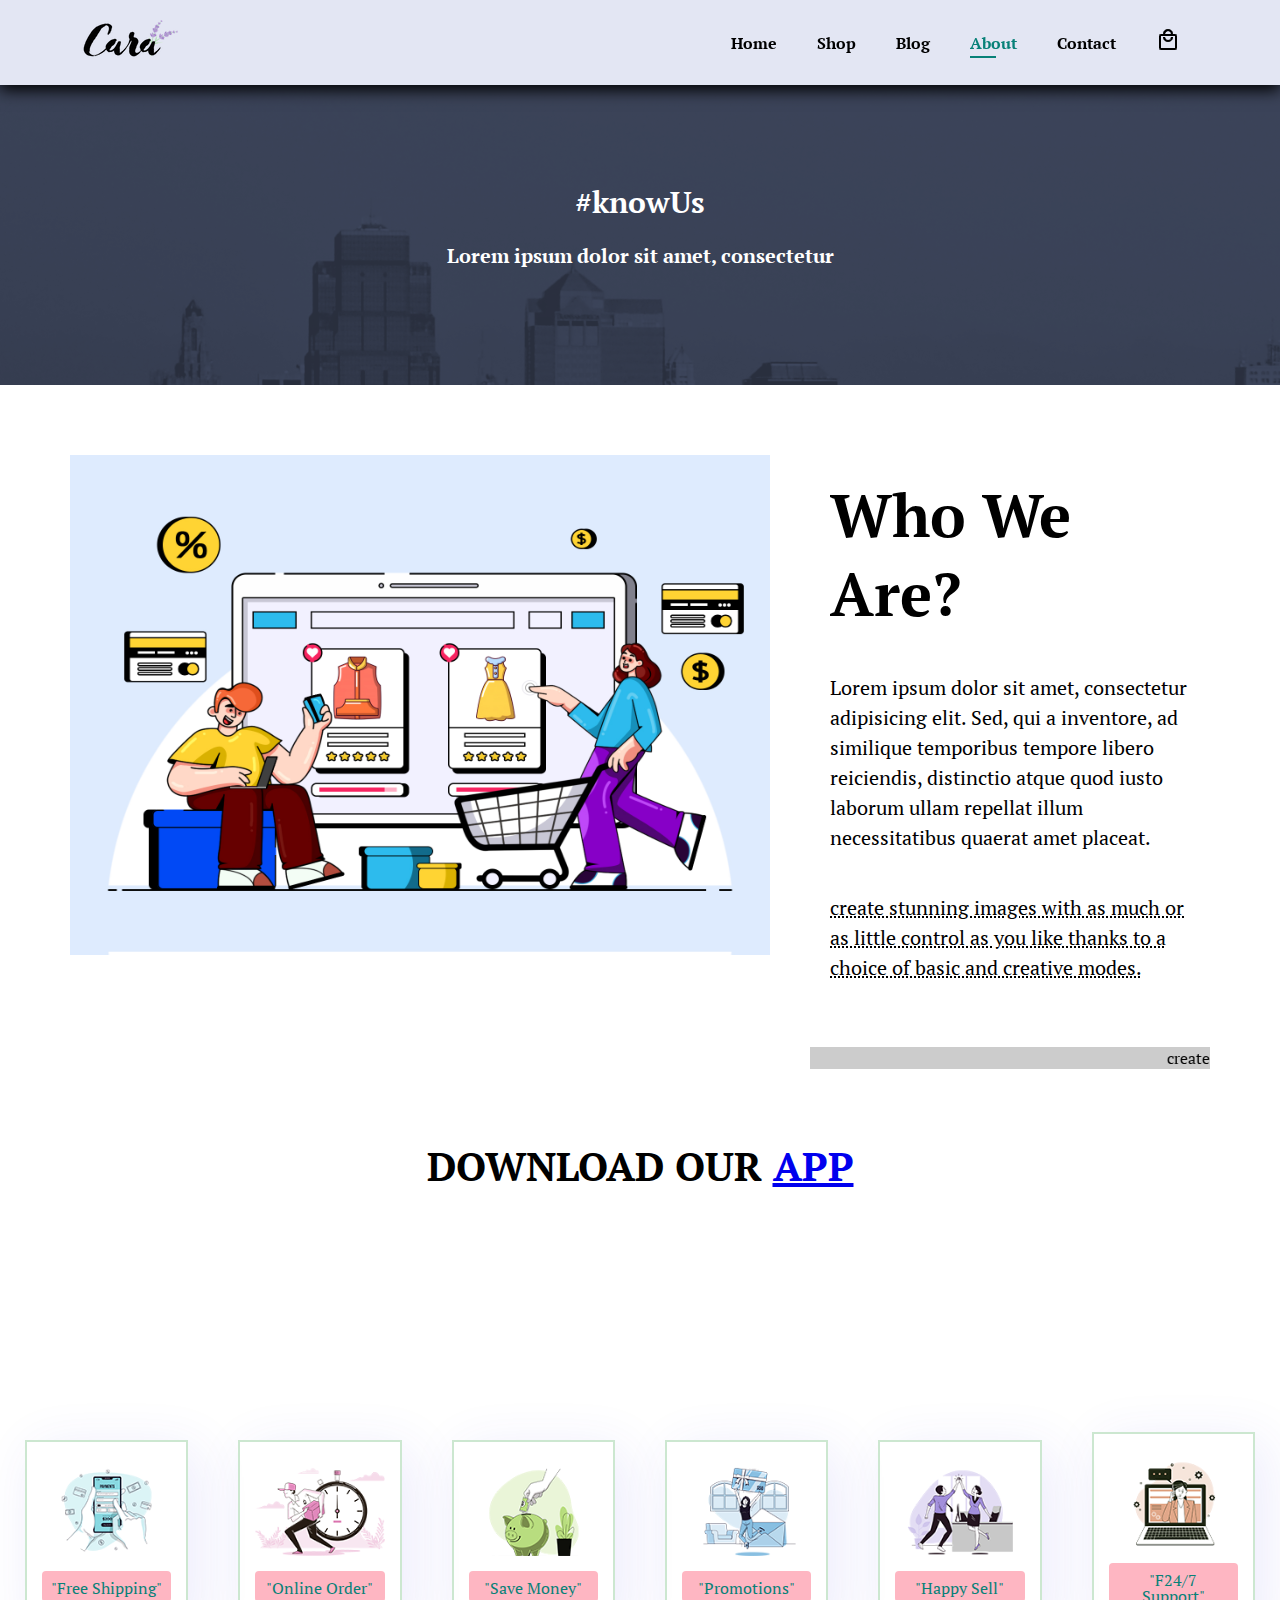
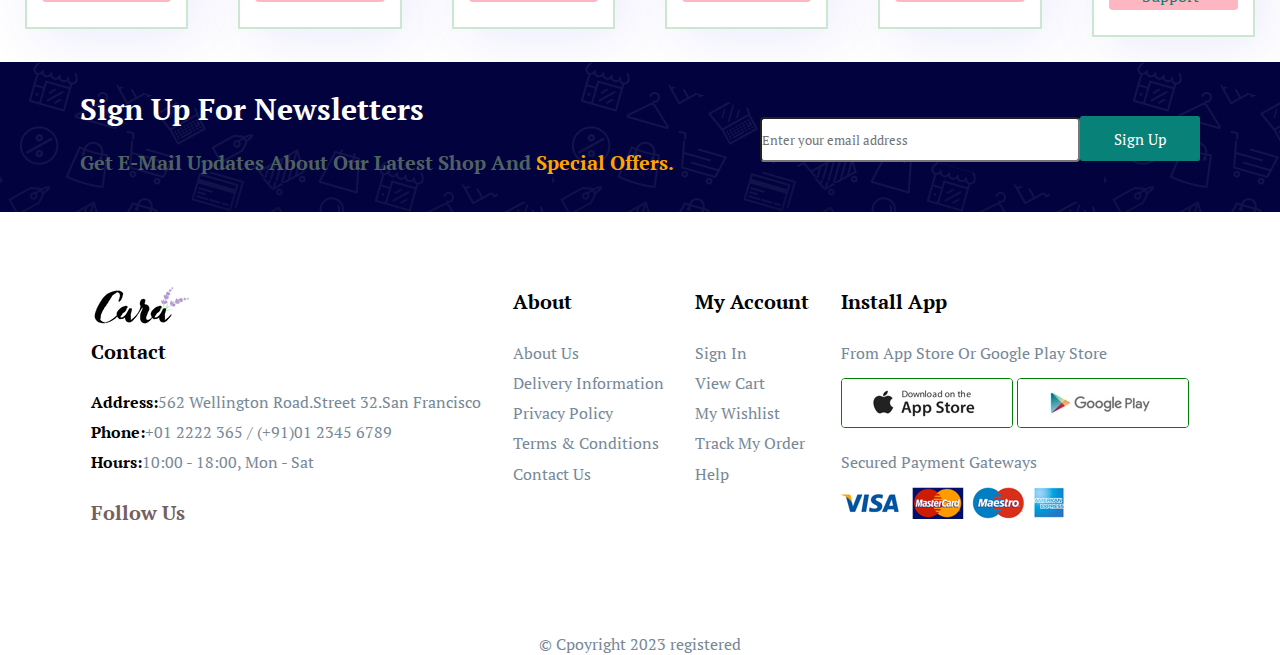
==== commit 4ed7c5e6: "Rendered Data" ====
--- a/about.html
+++ b/about.html
@@ -100,30 +100,6 @@
     </section>
 
     <section id="feature">
-      <div class="fe-box">
-        <img src="img/features/f1.png" alt="" />
-        <p>Free shipping</p>
-      </div>
-      <div class="fe-box">
-        <img src="img/features/f2.png" alt="" />
-        <p>Online Order</p>
-      </div>
-      <div class="fe-box">
-        <img src="img/features/f3.png" alt="" />
-        <p>Save Money</p>
-      </div>
-      <div class="fe-box">
-        <img src="img/features/f4.png" alt="" />
-        <p>Promotions</p>
-      </div>
-      <div class="fe-box">
-        <img src="img/features/f5.png" alt="" />
-        <p>Happy Sell</p>
-      </div>
-      <div class="fe-box">
-        <img src="img/features/f6.png" alt="" />
-        <p>F24/7 Support</p>
-      </div>
     </section>
 
     <section id="newsletter">
@@ -189,7 +165,7 @@
       <p>© Cpoyright 2023 registered</p>
     </section>
   </body>
-  <!-- <script src="products.js"></script>
-  <script src="main.js"></script> -->
+  <script src="products.js"></script>
+  <script src="main.js"></script>
 
 </html>
